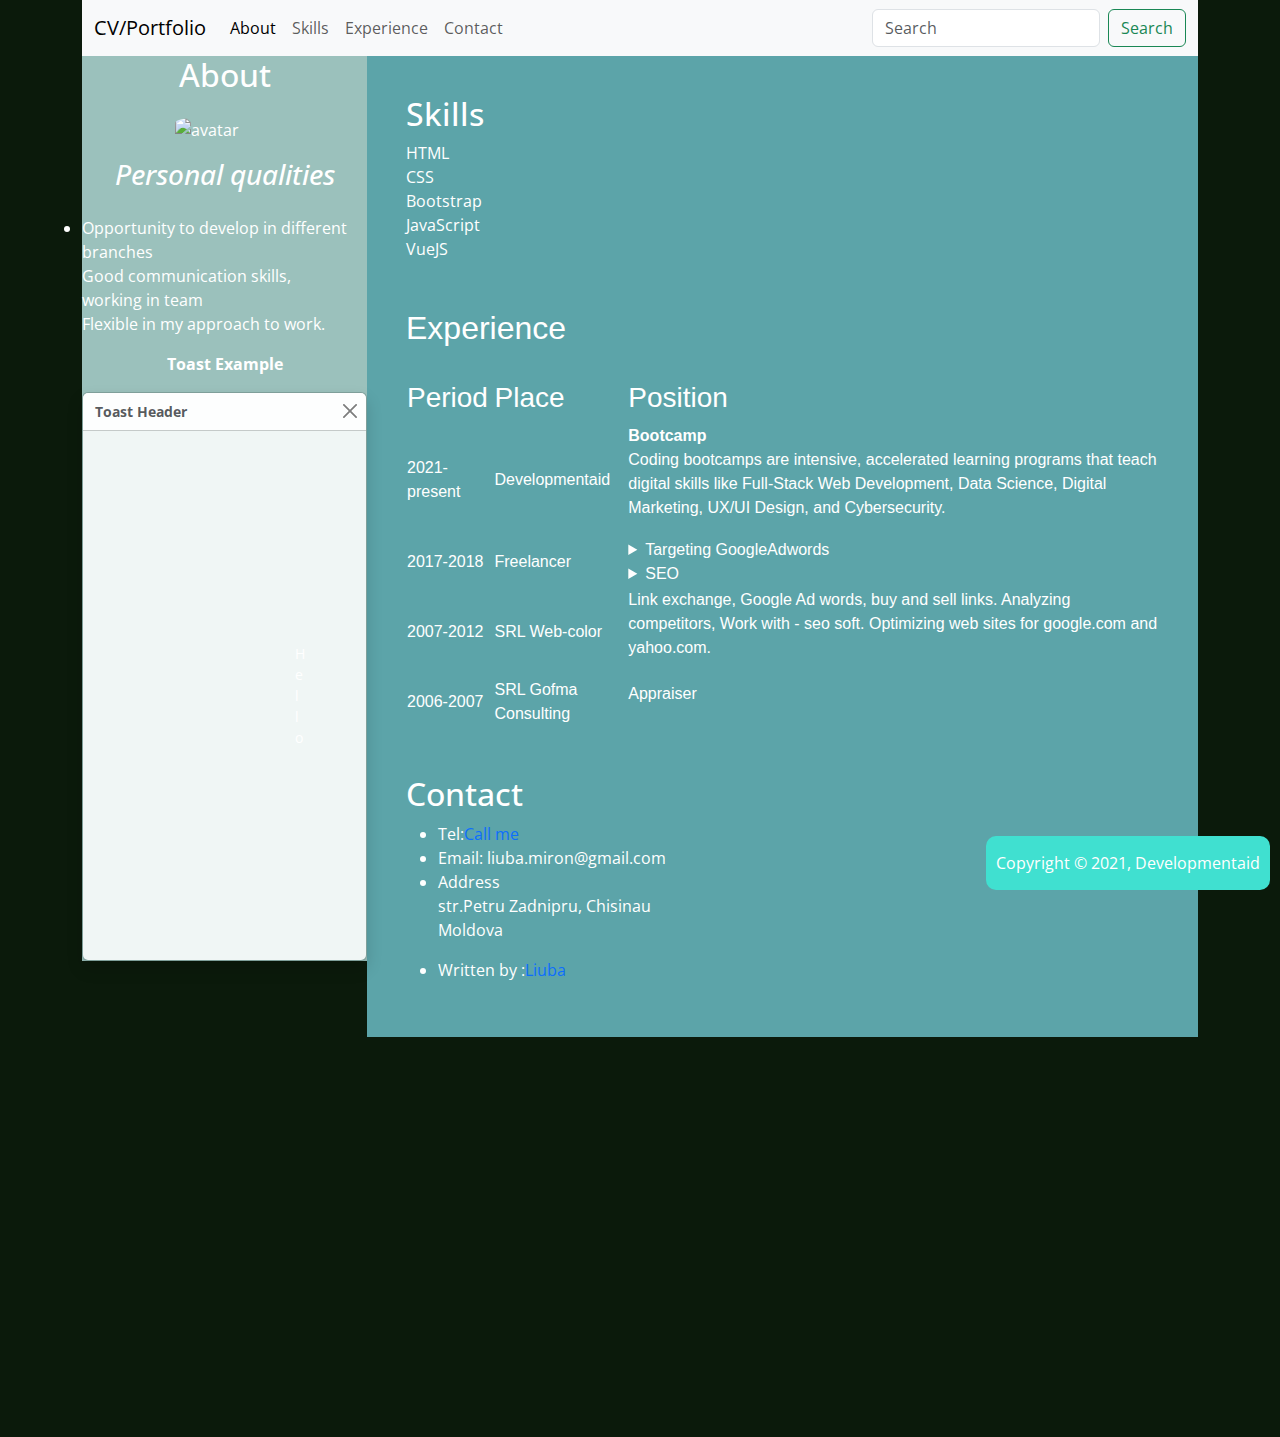
==== index_bootstrap.html @ 31eae297 "add bootstrap in cv" ====
<!DOCTYPE html>
<div lang="en">
<head>
    <meta charset="UTF-8">
    <meta http-equiv="X-UA-Compatible" content="IE=edge">
    <meta name="viewport" content="width=device-width, initial-scale=1.0">
<title>Curriculum Vitae</title>

<!-- Latest compiled and minified CSS -->
<link href="https://cdn.jsdelivr.net/npm/bootstrap@5.1.1/dist/css/bootstrap.min.css" rel="stylesheet">
<script src="https://cdnjs.cloudflare.com/ajax/libs/popper.js/1.16.0/umd/popper.min.js"></script>

<!-- Latest compiled JavaScript -->
<script src="https://cdn.jsdelivr.net/npm/bootstrap@5.1.1/dist/js/bootstrap.bundle.min.js"></script>
<link rel="stylesheet" href="style_bootstrap.css">
</head>
<body style="margin-bottom: 400px;">
<!-- <div class="content"> -->
<div class="container">
    <div class="row">
            <div class="col-sm-12">
                <header>
                    <nav class="navbar navbar-expand-lg navbar-light bg-light">
                        <div class="container-fluid">
                          <a class="navbar-brand" href="#">CV/Portfolio</a>
                          <button class="navbar-toggler" type="button" data-bs-toggle="collapse" data-bs-target="#navbarSupportedContent" aria-controls="navbarSupportedContent" aria-expanded="false" aria-label="Toggle navigation">
                            <span class="navbar-toggler-icon"></span>
                          </button>
                          <div class="collapse navbar-collapse" id="navbarSupportedContent">
                            <ul class="navbar-nav me-auto mb-2 mb-lg-0">
                              <li class="nav-item">
                                <a class="nav-link active" aria-current="page" href="#">About</a>
                              </li>
                              <li class="nav-item">
                                <a class="nav-link" href="#">Skills</a>
                              </li>
                              <li class="nav-item">
                                <a class="nav-link" href="#">Experience</a>
                              </li>
                              <li class="nav-item">
                                <a class="nav-link" href="#">Contact</a>
                              </li>
                            </ul>
                            <form class="d-flex">
                              <input class="form-control me-2" type="search" placeholder="Search" aria-label="Search">
                              <button class="btn btn-outline-success" type="submit">Search</button>
                            </form>
                          </div>
                        </div>
                      </nav>
                    <!-- <h1> CV/Portfolio</h1>
                    <nav>
                        <ul class="nav justify-content-end">
                            <li class="nav-item"><a class="nav-link" href="#about">About</a></liclass="nav-item">
                            <li class="nav-item"><a class="nav-link" href="#skills">Skills</a></li>
                            <li class="nav-item"><a class="nav-link" href="#experience">Experience</a></li>
                            <li class="nav-item"><a class="nav-link" href="#contact">Contact</a></li>
                            
                        </ul>
                    </nav> -->
                </header>
            </div>
    </div>
<main>
     <div class="row">
            <div class="col-sm-3">
                <div class="left__section">
                    <section id="about">
                        <h2>About</h2>
                            <img  src="https://www.w3schools.com/howto/img_avatar2.png"  alt="avatar" width="100">
                            <h3><i>Personal qualities </i></h3>
                            <summary>Opportunity to develop in different branches<br> 
                               Good communication skills,<br> working in team<br>
                               Flexible in my approach to work.
                            </summary>
                            
                                <b>Toast Example</b>
                                
                                <div class="toast show">
                                  <div class="toast-header">
                                    <strong class="me-auto">Toast Header</strong>
                                    <button type="button" class="btn-close" data-bs-dismiss="toast"></button>
                                  </div>
                                  <div class="toast-body">
                                    <p>Hello</p>
                                  </div>
                                </div>
                    </section>
                </div>
            </div>
                <div class="col-sm-9">  
                    <div class="right__section">
                        <section id="skills">
                            <h2>Skills</h2>
                            <li>HTML</li>
                            <li>CSS</li>
                            <li>Bootstrap</li>
                            <li>JavaScript</li>
                            <li>VueJS</li>
                        </section><br><br>
                        <section id="experience">
                            <h2>Experience</h2>
                            <table>
                                <thead>
                                
                                <tr>
                                    <th><h3>Period</h3></th>
                                    <th><h3>Place</h3></th>
                                    <th><h3>Position</h3></th>
                                </tr>
                            </thead>
                            <tbody>
                                <tr>
                                    <td> 2021-present</td>
                                    <td>Developmentaid</td>
                                    <td>
                                        <section>
                                            <b>Bootcamp</b>
                                            <p> Coding bootcamps are intensive, accelerated learning programs that teach digital skills like Full-Stack Web Development, Data Science, Digital Marketing, UX/UI Design, and Cybersecurity.</p>
                                        </section>
                                    </td>
                                </tr>
                                <tr>
                                    <td> 2017-2018</td>
                                    <td>Freelancer</td>
                                    <td>
                                        <details>
                                            <summary>
                                                Targeting GoogleAdwords
                                            </summary>
                                            
                                                
                                        </details>
                                        <details>
                                            <summary>
                                                SEO
                                            </summary>
                                                
                                        </details>
                                    </td>
                                </tr>
                                <br>
                                    <tr>
                                    <td>2007-2012</td>
                                    <td>SRL Web-color</td>
                                    <td> 
                                        <!-- <details>
                                            <summary>
                                                SEO
                                            </summary>
                                            
                                        </details> -->
                                        <p>Link exchange, Google Ad words, buy and sell links. Analyzing competitors, Work with - seo soft. Optimizing web sites for google.com and yahoo.com.</p>
                                    </td>
                                    
                                </tr>
                                <tr>
                                    <td>2006-2007</td>
                                    <td>SRL Gofma Consulting</td>
                                    <td>
                                        <p>Appraiser</p>
                                    </td>
                                </tr>
                            </tbody>
                            </table>
                        </section><br> <br>
                        <section id="contact"> 
                            <h2>Contact</h2>
                            <ul>
                                <li>Tel:<a href="tel:+373157653">Call me</a> </li>
                                <li>Email: liuba.miron@gmail.com</li>
                                <li>Address<Address>
                                    str.Petru Zadnipru, Chisinau<br>
                                    Moldova
                                </Address></li>
                                <li>
                                Written by :<a href="#">Liuba</a><br>         
                            </ul>
                        </section>
                    </div>
                </main>
                    </div>
                </div>
            </div>
     </div>
</main>
</div>
<footer>
    <div> Copyright &copy; 2021, Developmentaid </div>
    
</footer>
</body>
</html>
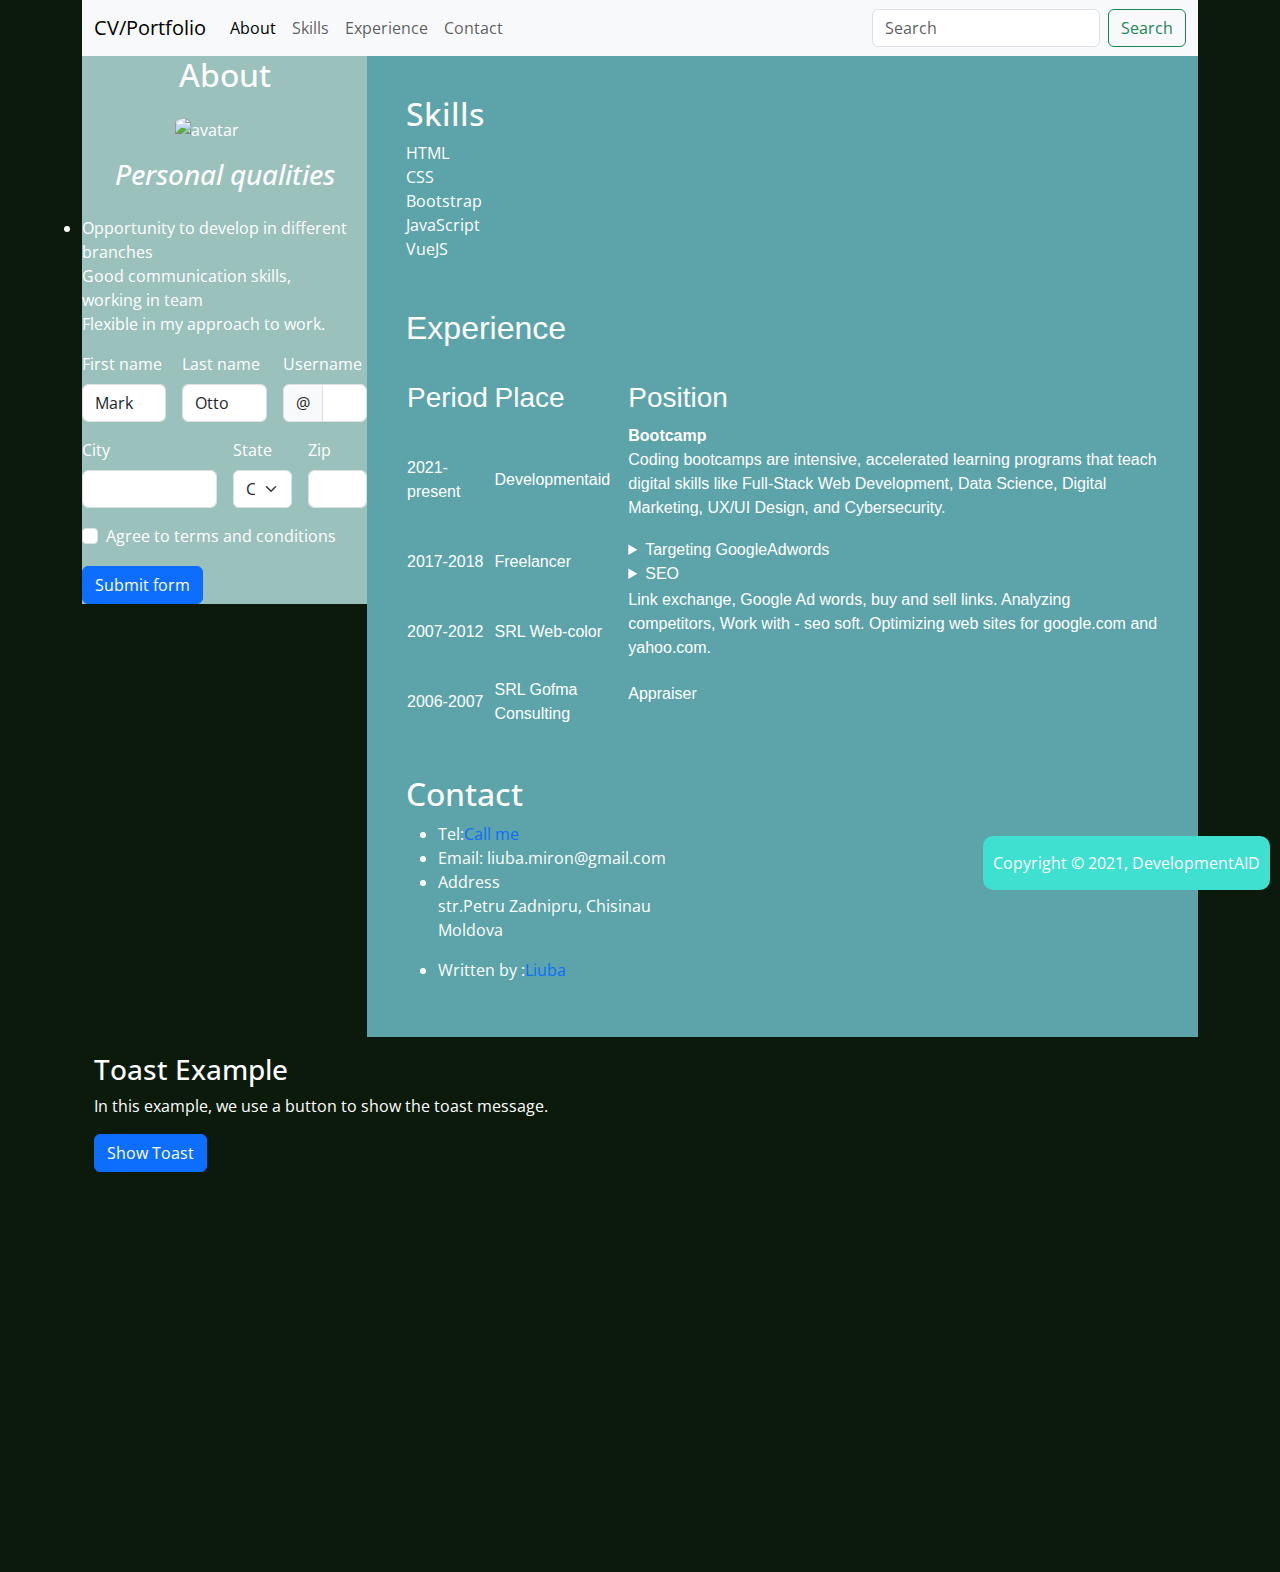
==== commit 3b5a4f31: "add validation and toast" ====
--- a/index_bootstrap.html
+++ b/index_bootstrap.html
@@ -8,10 +8,13 @@
 
 <!-- Latest compiled and minified CSS -->
 <link href="https://cdn.jsdelivr.net/npm/bootstrap@5.1.1/dist/css/bootstrap.min.css" rel="stylesheet">
-<script src="https://cdnjs.cloudflare.com/ajax/libs/popper.js/1.16.0/umd/popper.min.js"></script>
-
-<!-- Latest compiled JavaScript -->
-<script src="https://cdn.jsdelivr.net/npm/bootstrap@5.1.1/dist/js/bootstrap.bundle.min.js"></script>
+
+<!-- <script type="module">
+    import { Toast } from 'bootstrap.esm.min.js'
+  
+    Array.from(document.querySelectorAll('.toast'))
+      .forEach(toastNode => new Toast(toastNode))
+  </script> -->
 <link rel="stylesheet" href="style_bootstrap.css">
 </head>
 <body style="margin-bottom: 400px;">
@@ -73,18 +76,74 @@
                                Good communication skills,<br> working in team<br>
                                Flexible in my approach to work.
                             </summary>
+                                            
                             
-                                <b>Toast Example</b>
-                                
-                                <div class="toast show">
-                                  <div class="toast-header">
-                                    <strong class="me-auto">Toast Header</strong>
-                                    <button type="button" class="btn-close" data-bs-dismiss="toast"></button>
-                                  </div>
-                                  <div class="toast-body">
-                                    <p>Hello</p>
-                                  </div>
-                                </div>
+                               <!--validation form-->
+                                <form class="row g-3 needs-validation" novalidate>
+                                    <div class="col-md-4">
+                                      <label for="validationCustom01" class="form-label">First name</label>
+                                      <input type="text" class="form-control" id="validationCustom01" value="Mark" required>
+                                      <div class="valid-feedback">
+                                        Looks good!
+                                      </div>
+                                    </div>
+                                    <div class="col-md-4">
+                                      <label for="validationCustom02" class="form-label">Last name</label>
+                                      <input type="text" class="form-control" id="validationCustom02" value="Otto" required>
+                                      <div class="valid-feedback">
+                                        Looks good!
+                                      </div>
+                                    </div>
+                                    <div class="col-md-4">
+                                      <label for="validationCustomUsername" class="form-label">Username</label>
+                                      <div class="input-group has-validation">
+                                        <span class="input-group-text" id="inputGroupPrepend">@</span>
+                                        <input type="text" class="form-control" id="validationCustomUsername" aria-describedby="inputGroupPrepend" required>
+                                        <div class="invalid-feedback">
+                                          Please choose a username.
+                                        </div>
+                                      </div>
+                                    </div>
+                                    <div class="col-md-6">
+                                      <label for="validationCustom03" class="form-label">City</label>
+                                      <input type="text" class="form-control" id="validationCustom03" required>
+                                      <div class="invalid-feedback">
+                                        Please provide a valid city.
+                                      </div>
+                                    </div>
+                                    <div class="col-md-3">
+                                      <label for="validationCustom04" class="form-label">State</label>
+                                      <select class="form-select" id="validationCustom04" required>
+                                        <option selected disabled value="">Choose...</option>
+                                        <option>...</option>
+                                      </select>
+                                      <div class="invalid-feedback">
+                                        Please select a valid state.
+                                      </div>
+                                    </div>
+                                    <div class="col-md-3">
+                                      <label for="validationCustom05" class="form-label">Zip</label>
+                                      <input type="text" class="form-control" id="validationCustom05" required>
+                                      <div class="invalid-feedback">
+                                        Please provide a valid zip.
+                                      </div>
+                                    </div>
+                                    <div class="col-12">
+                                      <div class="form-check">
+                                        <input class="form-check-input" type="checkbox" value="" id="invalidCheck" required>
+                                        <label class="form-check-label" for="invalidCheck">
+                                          Agree to terms and conditions
+                                        </label>
+                                        <div class="invalid-feedback">
+                                          You must agree before submitting.
+                                        </div>
+                                      </div>
+                                    </div>
+                                    <div class="col-12">
+                                      <button class="btn btn-primary" type="submit">Submit form</button>
+                                    </div>
+                                  </form>
+                                  <!--end validation-->
                     </section>
                 </div>
             </div>
@@ -176,9 +235,44 @@
                                 <li>
                                 Written by :<a href="#">Liuba</a><br>         
                             </ul>
+                            
                         </section>
-                    </div>
+
+
+                    </div>
+                    
                 </main>
+                <!--toast start-->
+                <div class="container mt-3">
+                  <h3>Toast Example</h3>
+                  <p>In this example, we use a button to show the toast message.</p>
+                
+                  <button type="button" class="btn btn-primary" id="toastbtn">Show Toast</button>
+                  
+                  <div class="toast">
+                    <div class="toast-header">
+                      <strong class="me-auto">Toast Header</strong>
+                      <button type="button" class="btn-close" data-bs-dismiss="toast"></button>
+                    </div>
+                    <div class="toast-body">
+                      <p>Some text inside the toast body</p>
+                    </div>
+                  </div>
+                </div>
+                
+                <script>
+                document.getElementById("toastbtn").onclick = function() {
+                  var toastElList = [].slice.call(document.querySelectorAll('.toast'))
+                  var toastList = toastElList.map(function(toastEl) {
+                    return new bootstrap.Toast(toastEl)
+                  })
+                  toastList.forEach(toast => toast.show()) 
+                }
+                </script>
+                
+<!--toast-end-->                
+
+
                     </div>
                 </div>
             </div>
@@ -186,9 +280,14 @@
 </main>
 </div>
 <footer>
-    <div> Copyright &copy; 2021, Developmentaid </div>
+    <div> Copyright &copy; 2021, DevelopmentAID </div>
     
 </footer>
+<!-- Development version -->
+<script src="https://cdn.jsdelivr.net/npm/@popperjs/core@2.9.2/dist/umd/popper.min.js" integrity="sha384-IQsoLXl5PILFhosVNubq5LC7Qb9DXgDA9i+tQ8Zj3iwWAwPtgFTxbJ8NT4GN1R8p" crossorigin="anonymous"></script>
+    <script src="https://cdn.jsdelivr.net/npm/bootstrap@5.0.1/dist/js/bootstrap.min.js" integrity="sha384-Atwg2Pkwv9vp0ygtn1JAojH0nYbwNJLPhwyoVbhoPwBhjQPR5VtM2+xf0Uwh9KtT" crossorigin="anonymous"></script>
+    <script src="https://cdn.jsdelivr.net/npm/bootstrap@5.1.1/dist/js/bootstrap.bundle.min.js"></script>
+    <script src="script.js"></script>
 </body>
 </html>
 
